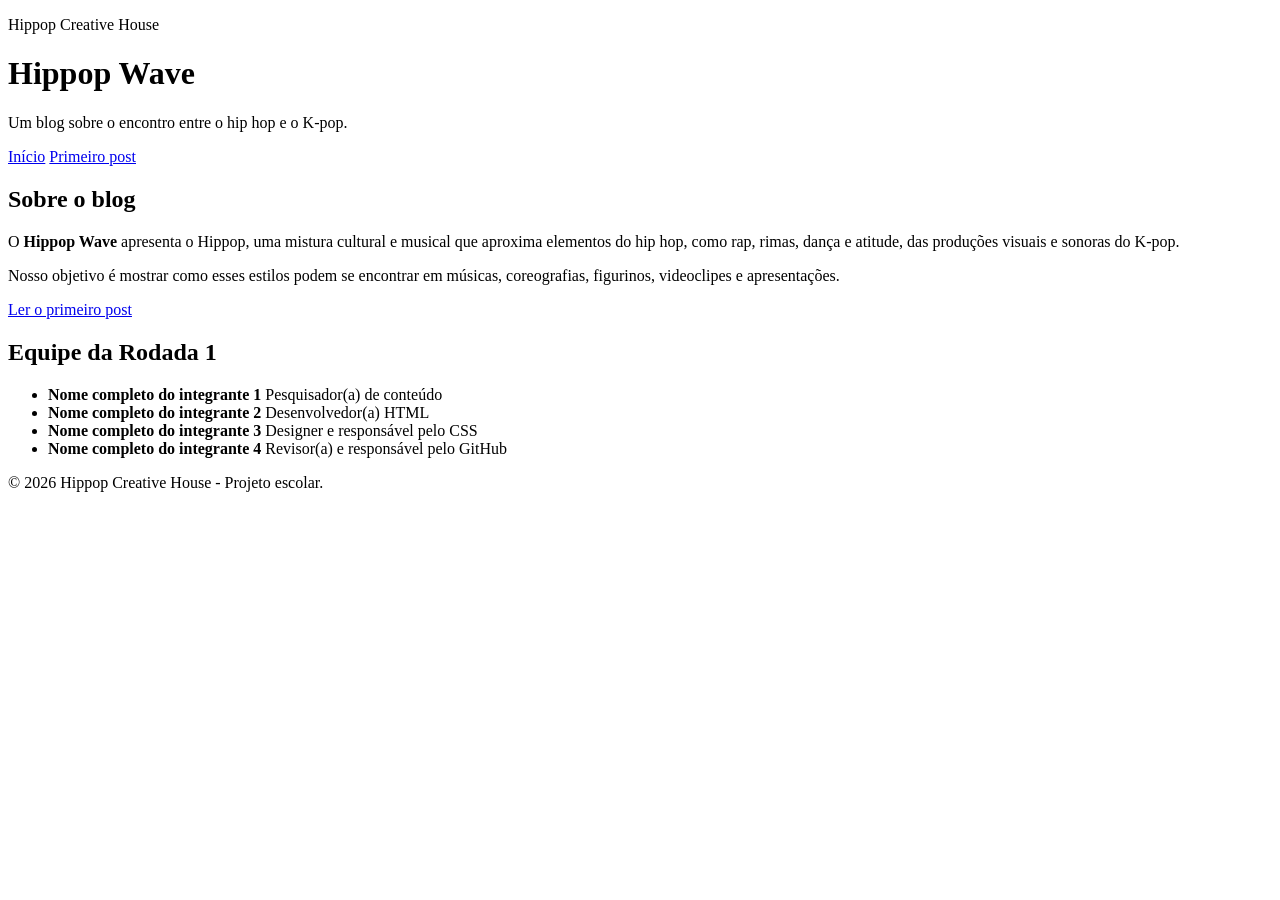
==== index.html @ 978f540b "Create index.html" ====
<!DOCTYPE html>
<html lang="pt-BR">
<head>
    <meta charset="UTF-8">
    <meta name="viewport" content="width=device-width, initial-scale=1.0">
    <meta
        name="description"
        content="Blog sobre Hippop, a mistura entre hip hop e K-pop."
    >
    <title>Hippop Wave | Página inicial</title>
    <link rel="stylesheet" href="style.css">
</head>

<body>
    <header>
        <div class="container">
            <p class="nome-empresa">Hippop Creative House</p>
            <h1>Hippop Wave</h1>
            <p class="subtitulo">
                Um blog sobre o encontro entre o hip hop e o K-pop.
            </p>

            <nav aria-label="Navegação principal">
                <a href="index.html" aria-current="page">Início</a>
                <a href="post1.html">Primeiro post</a>
            </nav>
        </div>
    </header>

    <main class="container">
        <section aria-labelledby="sobre-blog">
            <h2 id="sobre-blog">Sobre o blog</h2>

            <p>
                O <strong>Hippop Wave</strong> apresenta o Hippop, uma mistura
                cultural e musical que aproxima elementos do hip hop, como rap,
                rimas, dança e atitude, das produções visuais e sonoras do K-pop.
            </p>

            <p>
                Nosso objetivo é mostrar como esses estilos podem se encontrar
                em músicas, coreografias, figurinos, videoclipes e apresentações.
            </p>

            <a class="botao" href="post1.html">
                Ler o primeiro post
            </a>
        </section>

        <section aria-labelledby="nossa-equipe">
            <h2 id="nossa-equipe">Equipe da Rodada 1</h2>

            <ul class="equipe">
                <li>
                    <strong>Nome completo do integrante 1</strong>
                    <span>Pesquisador(a) de conteúdo</span>
                </li>

                <li>
                    <strong>Nome completo do integrante 2</strong>
                    <span>Desenvolvedor(a) HTML</span>
                </li>

                <li>
                    <strong>Nome completo do integrante 3</strong>
                    <span>Designer e responsável pelo CSS</span>
                </li>

                <li>
                    <strong>Nome completo do integrante 4</strong>
                    <span>Revisor(a) e responsável pelo GitHub</span>
                </li>
            </ul>
        </section>
    </main>

    <footer>
        <div class="container">
            <p>
                &copy; 2026 Hippop Creative House - Projeto escolar.
            </p>
        </div>
    </footer>
</body>
</html>
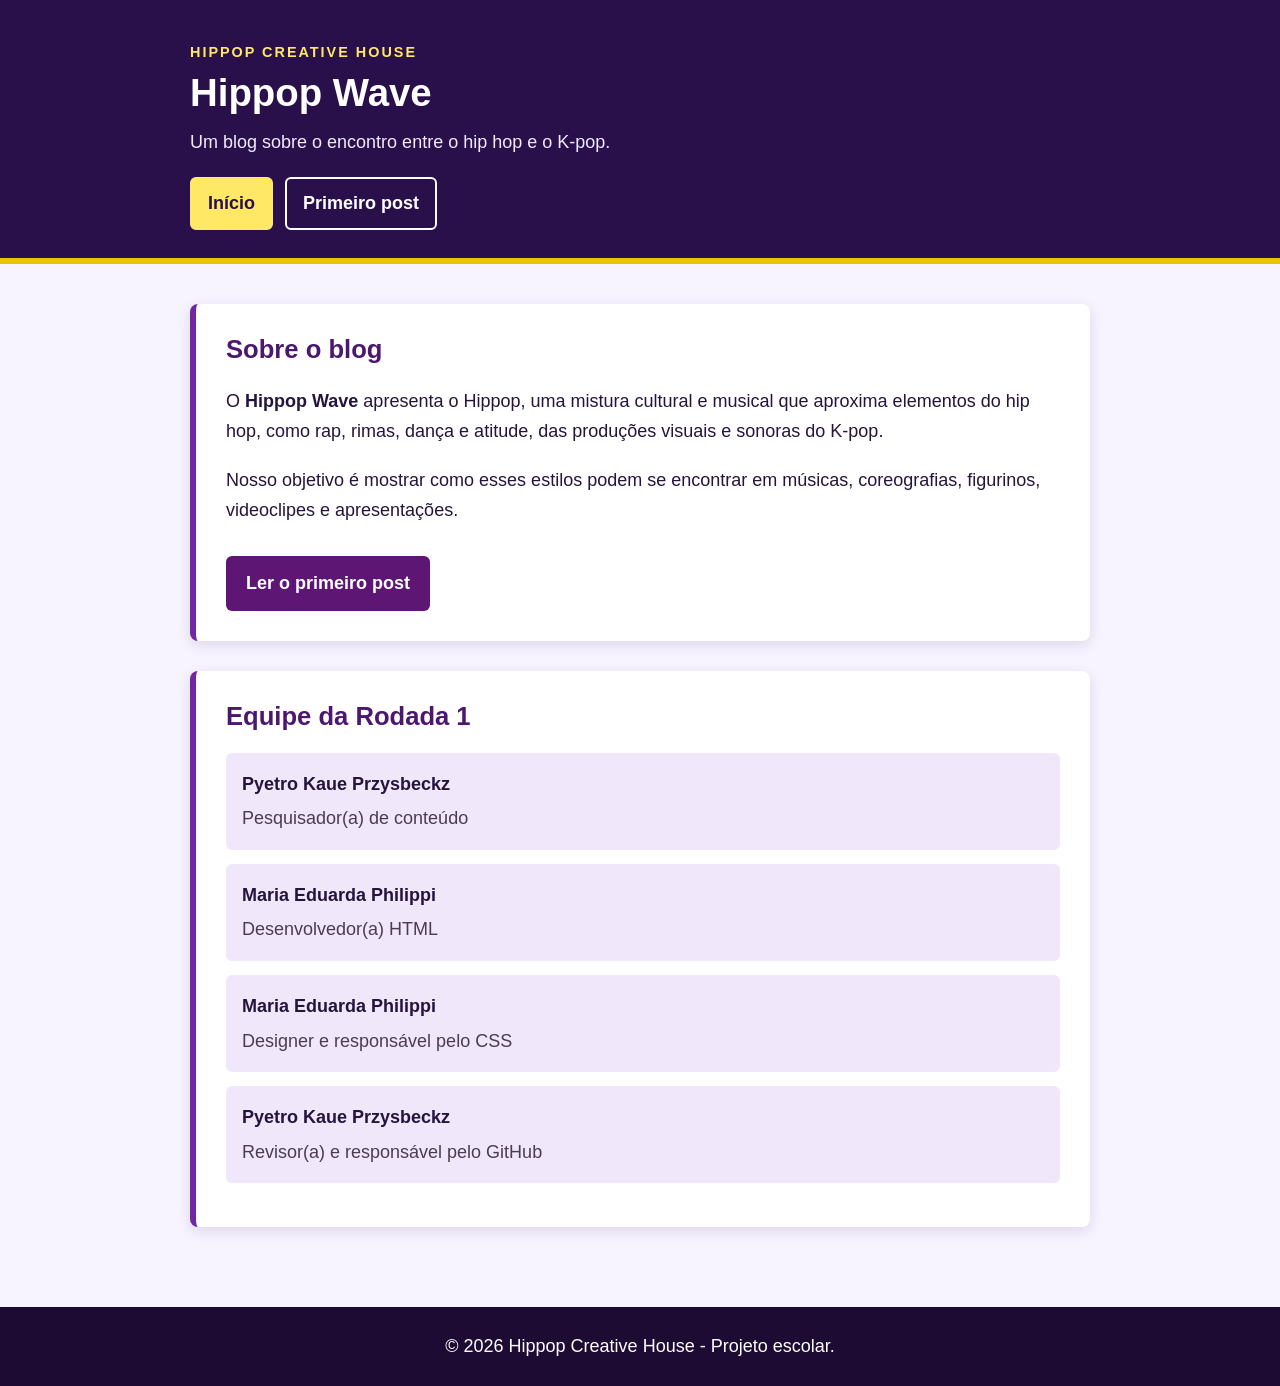
==== commit 260135cf: "Update index.html" ====
--- a/index.html
+++ b/index.html
@@ -52,22 +52,22 @@
 
             <ul class="equipe">
                 <li>
-                    <strong>Nome completo do integrante 1</strong>
+                    <strong>Pyetro Kaue Przysbeckz</strong>
                     <span>Pesquisador(a) de conteúdo</span>
                 </li>
 
                 <li>
-                    <strong>Nome completo do integrante 2</strong>
+                    <strong>Maria Eduarda Philippi</strong>
                     <span>Desenvolvedor(a) HTML</span>
                 </li>
 
                 <li>
-                    <strong>Nome completo do integrante 3</strong>
+                    <strong>Maria Eduarda Philippi</strong>
                     <span>Designer e responsável pelo CSS</span>
                 </li>
 
                 <li>
-                    <strong>Nome completo do integrante 4</strong>
+                    <strong>Pyetro Kaue Przysbeckz</strong>
                     <span>Revisor(a) e responsável pelo GitHub</span>
                 </li>
             </ul>
--- a/style.css
+++ b/style.css
@@ -0,0 +1,229 @@
+/* Configurações gerais */
+
+* {
+    box-sizing: border-box;
+}
+
+html {
+    scroll-behavior: smooth;
+}
+
+body {
+    margin: 0;
+    background-color: #f7f3ff;
+    color: #24153d;
+    font-family: Arial, Helvetica, sans-serif;
+    font-size: 18px;
+    line-height: 1.7;
+}
+
+.container {
+    width: 90%;
+    max-width: 900px;
+    margin: 0 auto;
+}
+
+/* Cabeçalho */
+
+body > header {
+    padding: 40px 0 28px;
+    background-color: #29104a;
+    color: #ffffff;
+    border-bottom: 6px solid #e9c500;
+}
+
+.nome-empresa {
+    margin: 0 0 6px;
+    color: #ffe866;
+    font-size: 0.9rem;
+    font-weight: bold;
+    letter-spacing: 2px;
+    text-transform: uppercase;
+}
+
+h1,
+h2 {
+    line-height: 1.2;
+}
+
+body > header h1,
+.titulo-site {
+    margin: 0;
+    color: #ffffff;
+    font-size: 2.4rem;
+    font-weight: bold;
+}
+
+.subtitulo {
+    margin: 10px 0 20px;
+    color: #f2eaff;
+}
+
+/* Navegação */
+
+nav {
+    display: flex;
+    flex-wrap: wrap;
+    gap: 12px;
+    margin-top: 20px;
+}
+
+nav a {
+    padding: 9px 16px;
+    border: 2px solid #ffffff;
+    border-radius: 6px;
+    color: #ffffff;
+    font-weight: bold;
+    text-decoration: none;
+}
+
+nav a:hover,
+nav a:focus {
+    background-color: #ffffff;
+    color: #29104a;
+    outline: 3px solid #ffe866;
+    outline-offset: 2px;
+}
+
+nav a[aria-current="page"] {
+    background-color: #ffe866;
+    border-color: #ffe866;
+    color: #29104a;
+}
+
+/* Conteúdo principal */
+
+main {
+    min-height: 60vh;
+    padding-top: 40px;
+    padding-bottom: 50px;
+}
+
+section,
+article {
+    margin-bottom: 30px;
+    padding: 30px;
+    background-color: #ffffff;
+    border-left: 6px solid #7027a0;
+    border-radius: 8px;
+    box-shadow: 0 4px 14px rgba(41, 16, 74, 0.12);
+}
+
+h1 {
+    color: #3d1263;
+    font-size: 2.3rem;
+}
+
+h2 {
+    margin-top: 28px;
+    color: #4c176e;
+    font-size: 1.6rem;
+}
+
+section h2,
+article h1 {
+    margin-top: 0;
+}
+
+p {
+    margin-top: 0;
+    margin-bottom: 18px;
+}
+
+.resumo {
+    color: #4d405b;
+    font-size: 1.1rem;
+}
+
+.categoria {
+    margin-bottom: 5px;
+    color: #6b1685;
+    font-size: 0.9rem;
+    font-weight: bold;
+    letter-spacing: 1px;
+    text-transform: uppercase;
+}
+
+/* Lista da equipe */
+
+.equipe {
+    margin: 0;
+    padding: 0;
+    list-style: none;
+}
+
+.equipe li {
+    margin-bottom: 14px;
+    padding: 16px;
+    background-color: #f1e7fa;
+    border-radius: 6px;
+}
+
+.equipe strong,
+.equipe span {
+    display: block;
+}
+
+.equipe span {
+    margin-top: 4px;
+    color: #493c53;
+}
+
+/* Botões e links */
+
+.botao {
+    display: inline-block;
+    margin-top: 12px;
+    padding: 12px 20px;
+    background-color: #5e1675;
+    color: #ffffff;
+    font-weight: bold;
+    text-decoration: none;
+    border-radius: 6px;
+}
+
+.botao:hover,
+.botao:focus {
+    background-color: #351050;
+    outline: 3px solid #d2a900;
+    outline-offset: 3px;
+}
+
+/* Rodapé */
+
+footer {
+    padding: 24px 0;
+    background-color: #1e0b34;
+    color: #ffffff;
+    text-align: center;
+}
+
+footer p {
+    margin: 0;
+}
+
+/* Adaptação para telas menores */
+
+@media (max-width: 600px) {
+    body {
+        font-size: 16px;
+    }
+
+    body > header h1,
+    .titulo-site {
+        font-size: 2rem;
+    }
+
+    section,
+    article {
+        padding: 22px;
+    }
+
+    nav {
+        flex-direction: column;
+    }
+
+    nav a {
+        text-align: center;
+    }
+}
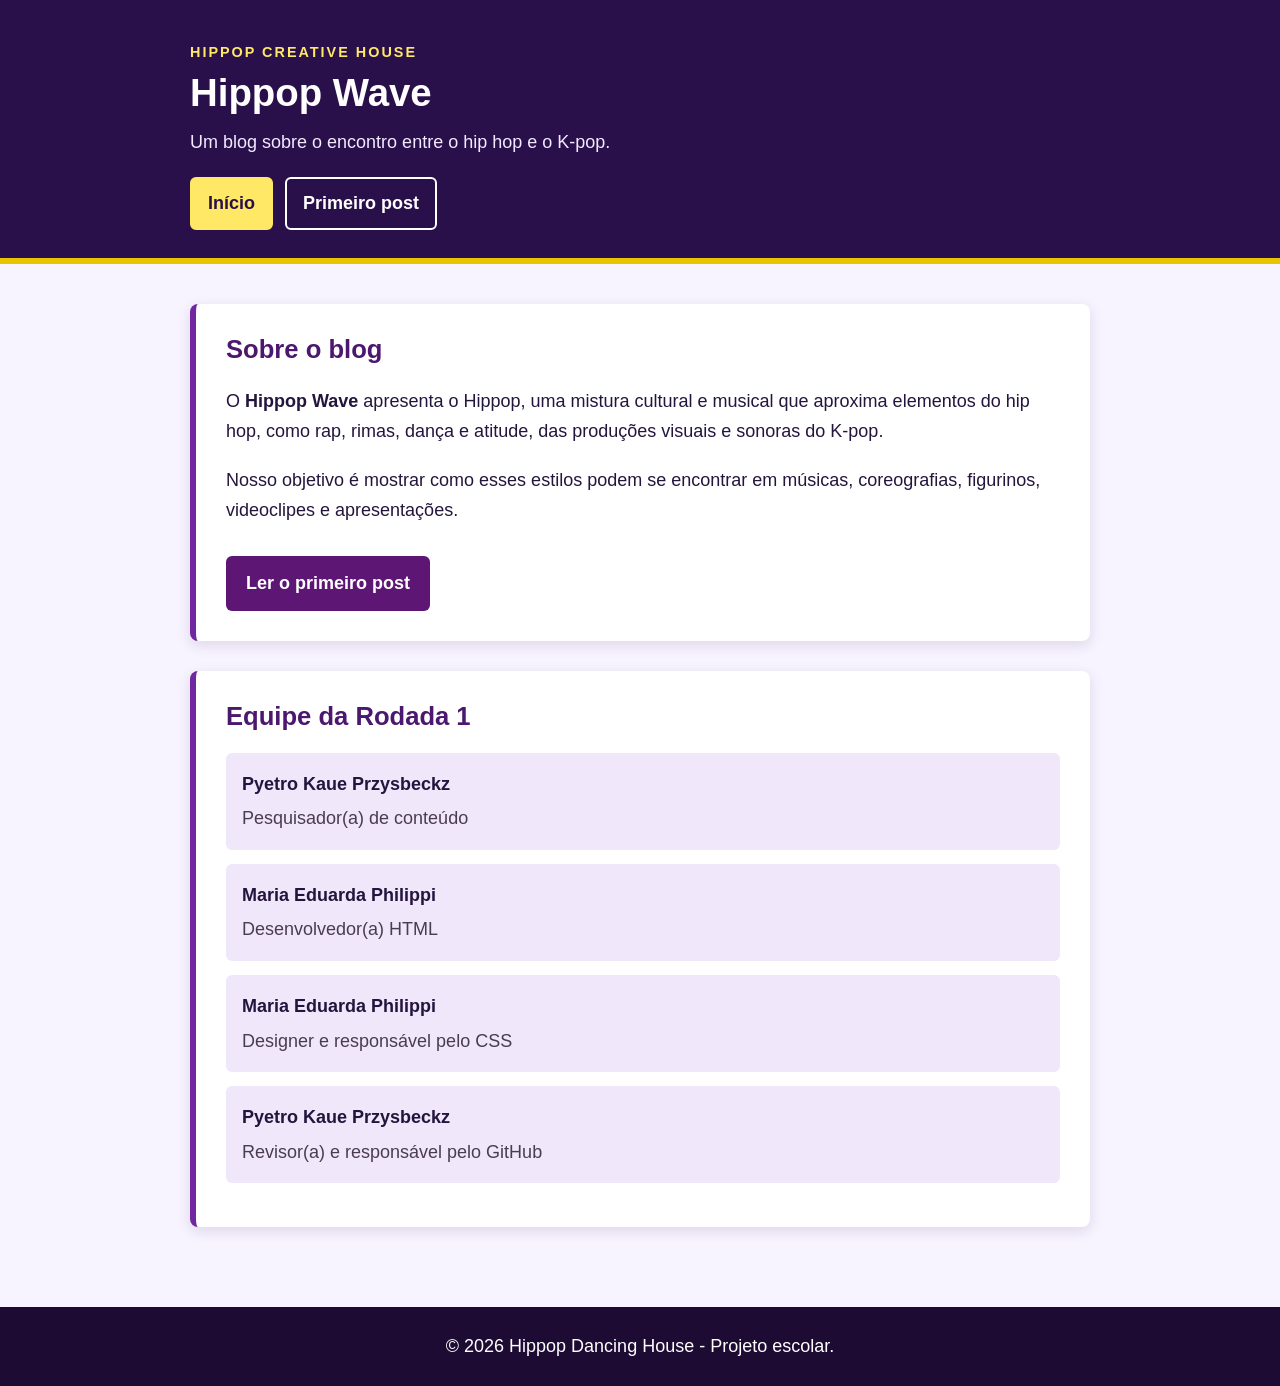
==== commit de7b27f7: "Update index.html" ====
--- a/index.html
+++ b/index.html
@@ -77,7 +77,7 @@
     <footer>
         <div class="container">
             <p>
-                &copy; 2026 Hippop Creative House - Projeto escolar.
+                &copy; 2026 Hippop Dancing House - Projeto escolar.
             </p>
         </div>
     </footer>
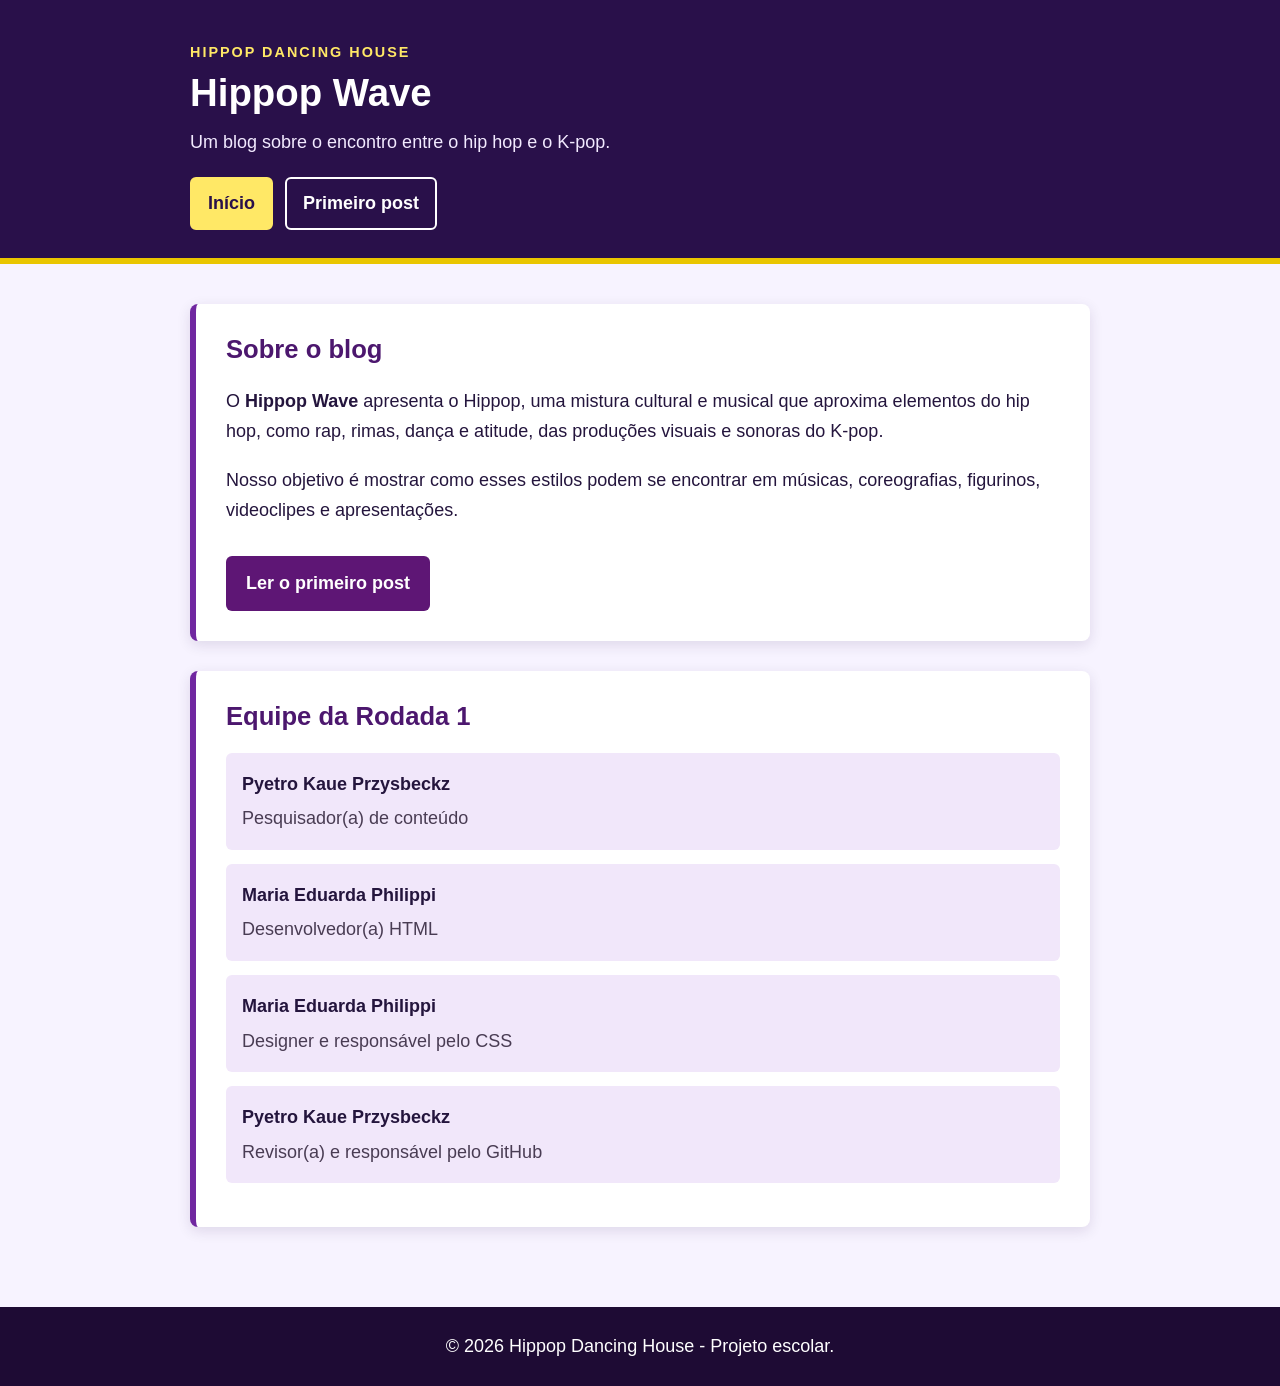
==== commit 1e00d557: "Update index.html" ====
--- a/index.html
+++ b/index.html
@@ -14,7 +14,7 @@
 <body>
     <header>
         <div class="container">
-            <p class="nome-empresa">Hippop Creative House</p>
+            <p class="nome-empresa">Hippop Dancing House</p>
             <h1>Hippop Wave</h1>
             <p class="subtitulo">
                 Um blog sobre o encontro entre o hip hop e o K-pop.
